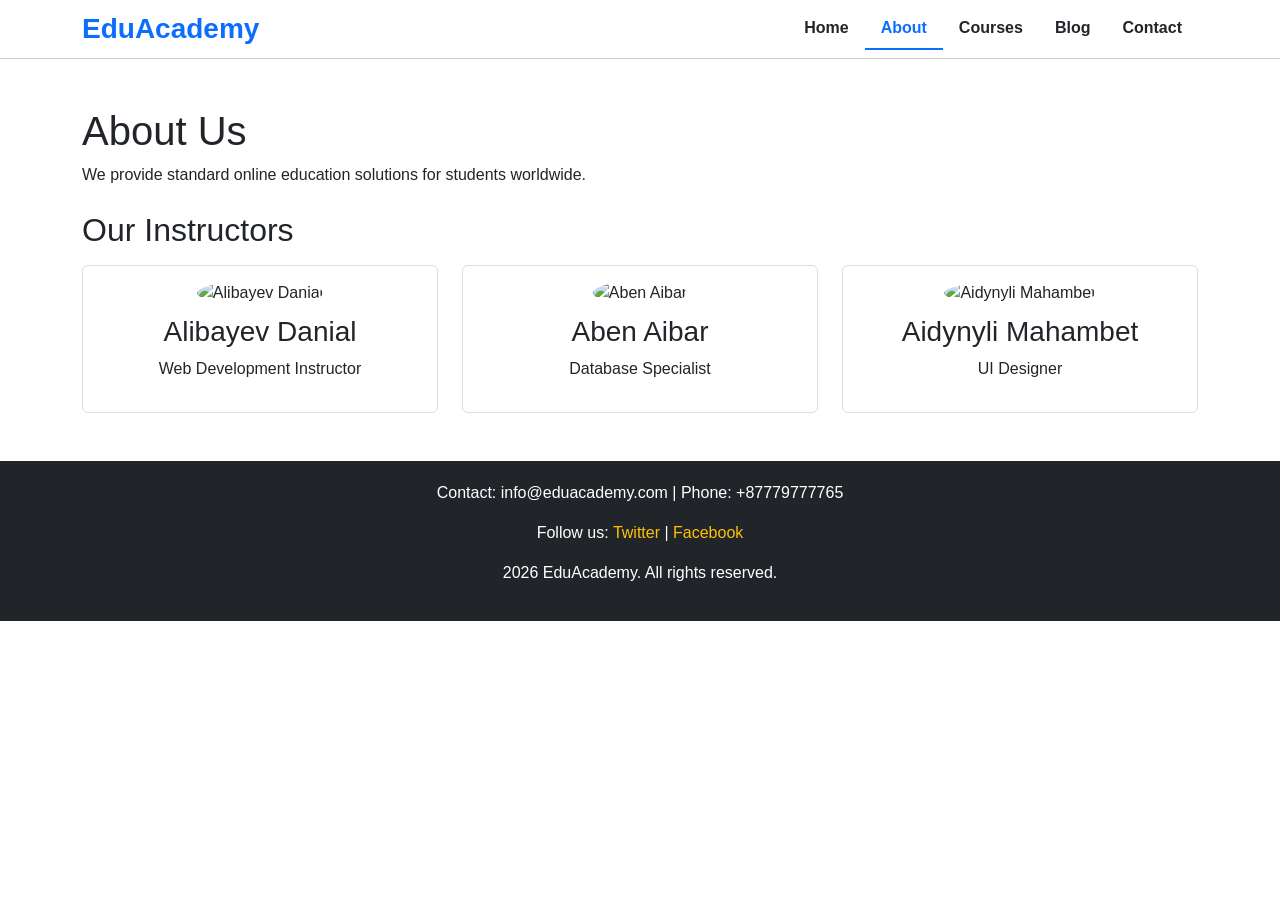
==== about.html @ 01a2085c "Initial commit" ====
<!DOCTYPE html>
<html lang="en">
<head>
    <meta charset="UTF-8">
    <meta name="viewport" content="width=device-width, initial-scale=1.0">
    <title>EduAcademy - About</title>
    <link href="https://cdn.jsdelivr.net/npm/bootstrap@5.3.0/dist/css/bootstrap.min.css" rel="stylesheet">
    <link rel="stylesheet" href="css/base.css">
    <link rel="stylesheet" href="css/about.css">
</head>
<body>

    <header class="py-2">
        <div class="container d-flex justify-content-between align-items-center">
            <a class="navbar-brand fs-3" href="index.html">EduAcademy</a>
            <nav>
                <ul class="nav">
                    <li class="nav-item"><a class="nav-link" href="index.html">Home</a></li>
                    <li class="nav-item"><a class="nav-link active" href="about.html">About</a></li>
                    <li class="nav-item"><a class="nav-link" href="courses.html">Courses</a></li>
                    <li class="nav-item"><a class="nav-link" href="blog.html">Blog</a></li>
                    <li class="nav-item"><a class="nav-link" href="contact.html">Contact</a></li>
                </ul>
            </nav>
        </div>
    </header>

    <main class="container my-5">
        <h1>About Us</h1>
        <p>We provide standard online education solutions for students worldwide.</p>

        <h2 class="mt-4 mb-3">Our Instructors</h2>
        <div class="row g-4">
            <div class="col-md-4">
                <div class="team-member">
                    <img src="instructor1.jpg" alt="Alibayev Danial" loading="lazy">
                    <h3>Alibayev Danial</h3>
                    <p>Web Development Instructor</p>
                </div>
            </div>
            <div class="col-md-4">
                <div class="team-member">
                    <img src="instructor2.jpg" alt="Aben Aibar" loading="lazy">
                    <h3>Aben Aibar</h3>
                    <p>Database Specialist</p>
                </div>
            </div>
            <div class="col-md-4">
                <div class="team-member">
                    <img src="instructor3.jpg" alt="Aidynyli Mahambet" loading="lazy">
                    <h3>Aidynyli Mahambet</h3>
                    <p>UI Designer</p>
                </div>
            </div>
        </div>
    </main>

    <footer class="text-center">
        <div class="container">
            <p>Contact: info@eduacademy.com | Phone: +87779777765</p>
            <p>Follow us: <a href="#">Twitter</a> | <a href="#">Facebook</a></p>
            <p>2026 EduAcademy. All rights reserved.</p>
        </div>
    </footer>

</body>
</html>
---- css/base.css ----
:root {
    --primary-color: #0d6efd;
    --secondary-color: #6c757d;
    --dark-color: #212529;
    --light-color: #f8f9fa;
    --border-radius: 6px;
}

body {
    font-family: Arial, sans-serif;
    font-size: 16px;
    color: var(--dark-color);
    margin: 0;
    padding: 0;
}

header {
    background-color: #ffffff;
    border-bottom: 1px solid #ccc;
    position: sticky;
    top: 0;
    z-index: 100;
}

.navbar-brand {
    font-weight: bold;
    color: var(--primary-color) !important;
}

.nav-link {
    color: var(--dark-color) !important;
    font-weight: bold;
}

.nav-link:hover, 
.nav-link:focus {
    color: var(--primary-color) !important;
    text-decoration: underline;
}

.nav-link.active {
    color: var(--primary-color) !important;
    border-bottom: 2px solid var(--primary-color);
}

footer {
    background-color: var(--dark-color);
    color: white;
    padding: 20px 0;
    margin-top: 40px;
}

footer a {
    color: #ffc107;
    text-decoration: none;
}

footer a:hover,
footer a:focus {
    text-decoration: underline;
}

.relative-box {
    position: relative;
}

.badge-fixed {
    position: absolute;
    top: 10px;
    right: 10px;
    background-color: #dc3545;
    color: white;
    padding: 2px 6px;
    font-size: 12px;
    border-radius: var(--border-radius);
}
---- css/about.css ----
.team-member {
    border: 1px solid #ddd;
    padding: 15px;
    border-radius: var(--border-radius);
    text-align: center;
}

.team-member img {
    width: 120px;
    height: 120px;
    border-radius: 50%;
    object-fit: cover;
    margin-bottom: 10px;
}
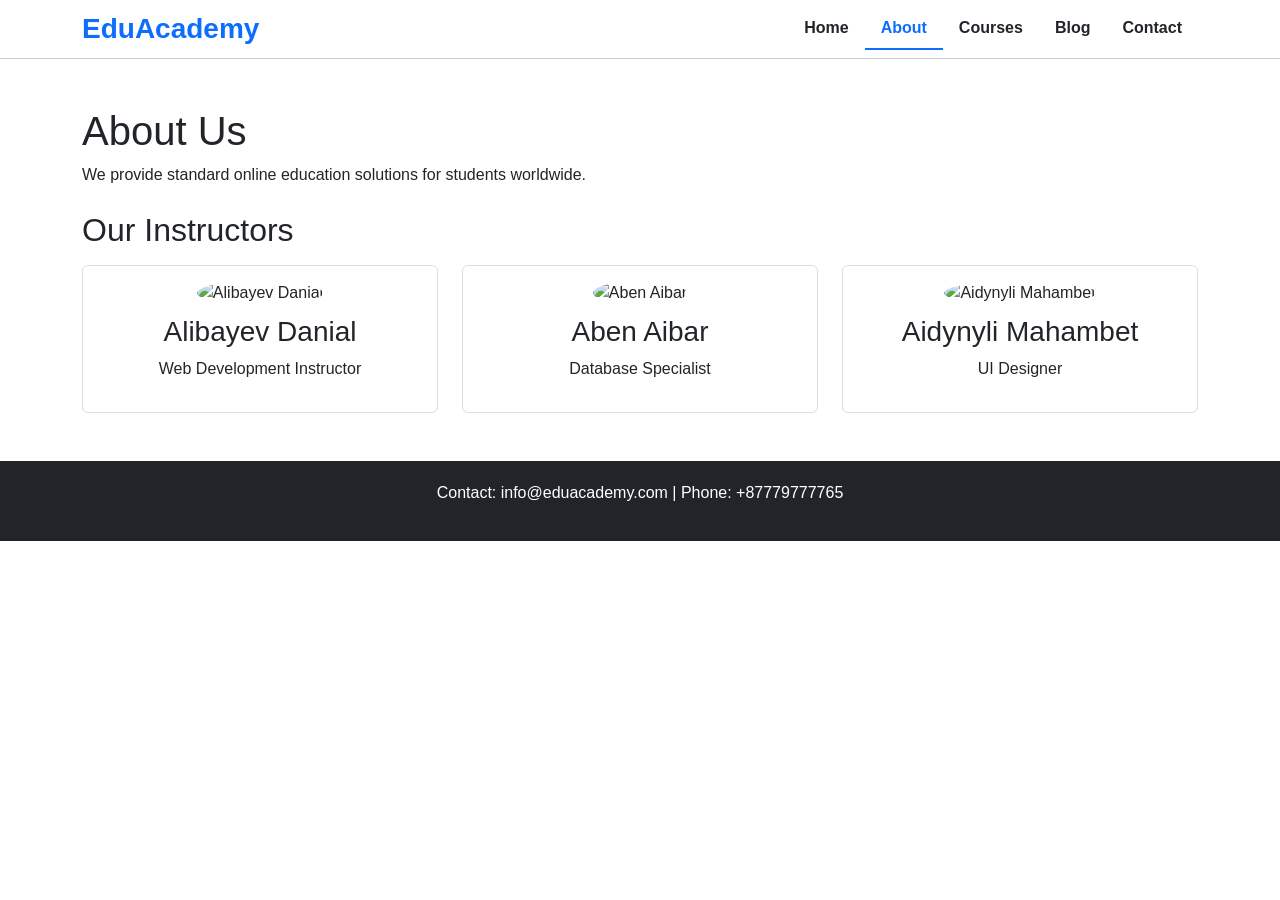
==== commit 84826c6d: "Update about.html" ====
--- a/about.html
+++ b/about.html
@@ -33,21 +33,21 @@
         <div class="row g-4">
             <div class="col-md-4">
                 <div class="team-member">
-                    <img src="instructor1.jpg" alt="Alibayev Danial" loading="lazy">
+                    <img src="instructor1.jpeg" alt="Alibayev Danial" loading="lazy">
                     <h3>Alibayev Danial</h3>
                     <p>Web Development Instructor</p>
                 </div>
             </div>
             <div class="col-md-4">
                 <div class="team-member">
-                    <img src="instructor2.jpg" alt="Aben Aibar" loading="lazy">
+                    <img src="instructor2.jpeg" alt="Aben Aibar" loading="lazy">
                     <h3>Aben Aibar</h3>
                     <p>Database Specialist</p>
                 </div>
             </div>
             <div class="col-md-4">
                 <div class="team-member">
-                    <img src="instructor3.jpg" alt="Aidynyli Mahambet" loading="lazy">
+                    <img src="instructor3.png" alt="Aidynyli Mahambet" loading="lazy">
                     <h3>Aidynyli Mahambet</h3>
                     <p>UI Designer</p>
                 </div>
@@ -58,10 +58,8 @@
     <footer class="text-center">
         <div class="container">
             <p>Contact: info@eduacademy.com | Phone: +87779777765</p>
-            <p>Follow us: <a href="#">Twitter</a> | <a href="#">Facebook</a></p>
-            <p>2026 EduAcademy. All rights reserved.</p>
         </div>
     </footer>
 
 </body>
-</html>+</html>
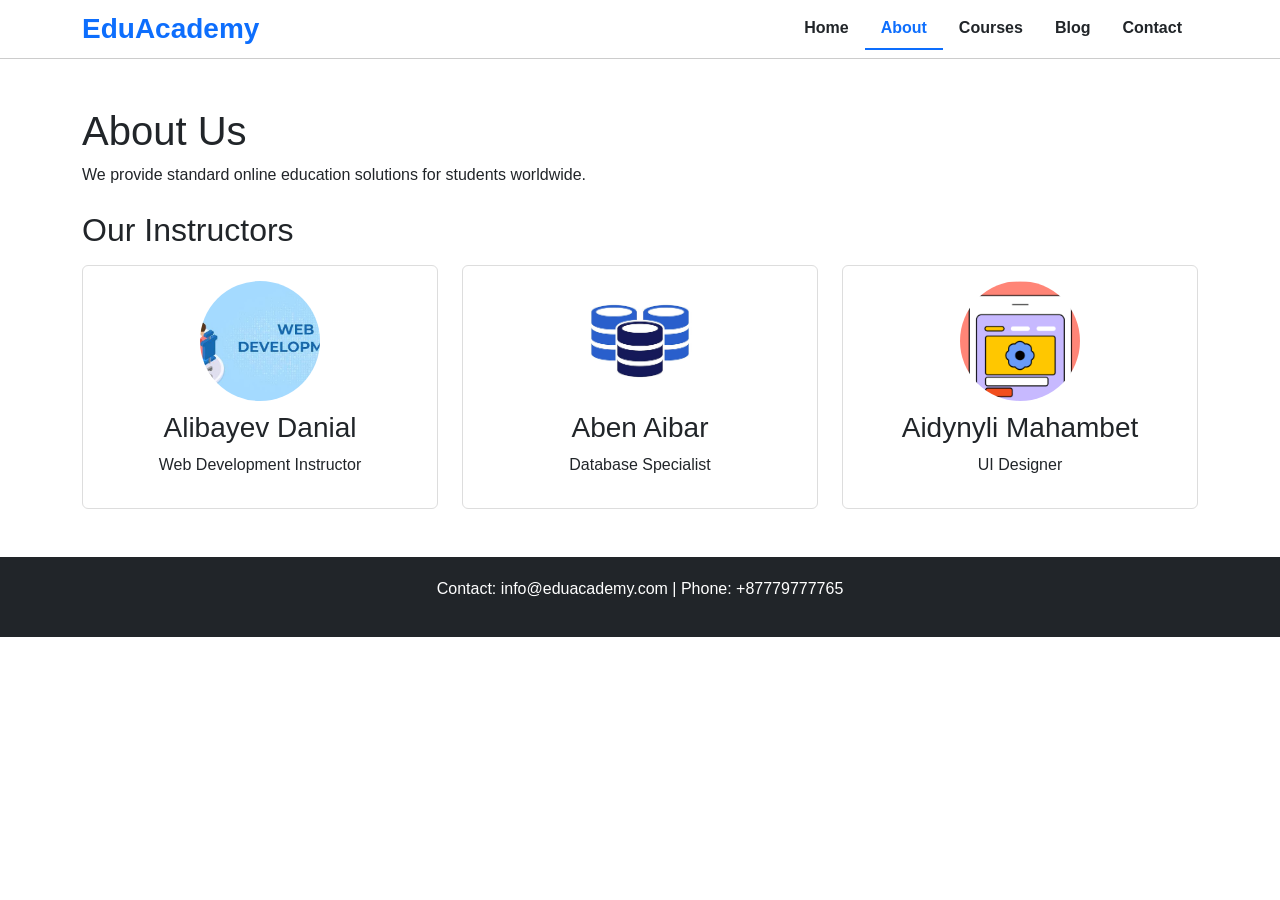
==== commit 65de0d39: "Update about.html" ====
--- a/about.html
+++ b/about.html
@@ -33,21 +33,21 @@
         <div class="row g-4">
             <div class="col-md-4">
                 <div class="team-member">
-                    <img src="instructor1.jpeg" alt="Alibayev Danial" loading="lazy">
+                    <img src="images/instructor1.jpeg" alt="Alibayev Danial" loading="lazy">
                     <h3>Alibayev Danial</h3>
                     <p>Web Development Instructor</p>
                 </div>
             </div>
             <div class="col-md-4">
                 <div class="team-member">
-                    <img src="instructor2.jpeg" alt="Aben Aibar" loading="lazy">
+                    <img src="images/instructor2.jpeg" alt="Aben Aibar" loading="lazy">
                     <h3>Aben Aibar</h3>
                     <p>Database Specialist</p>
                 </div>
             </div>
             <div class="col-md-4">
                 <div class="team-member">
-                    <img src="instructor3.png" alt="Aidynyli Mahambet" loading="lazy">
+                    <img src="images/instructor3.png" alt="Aidynyli Mahambet" loading="lazy">
                     <h3>Aidynyli Mahambet</h3>
                     <p>UI Designer</p>
                 </div>
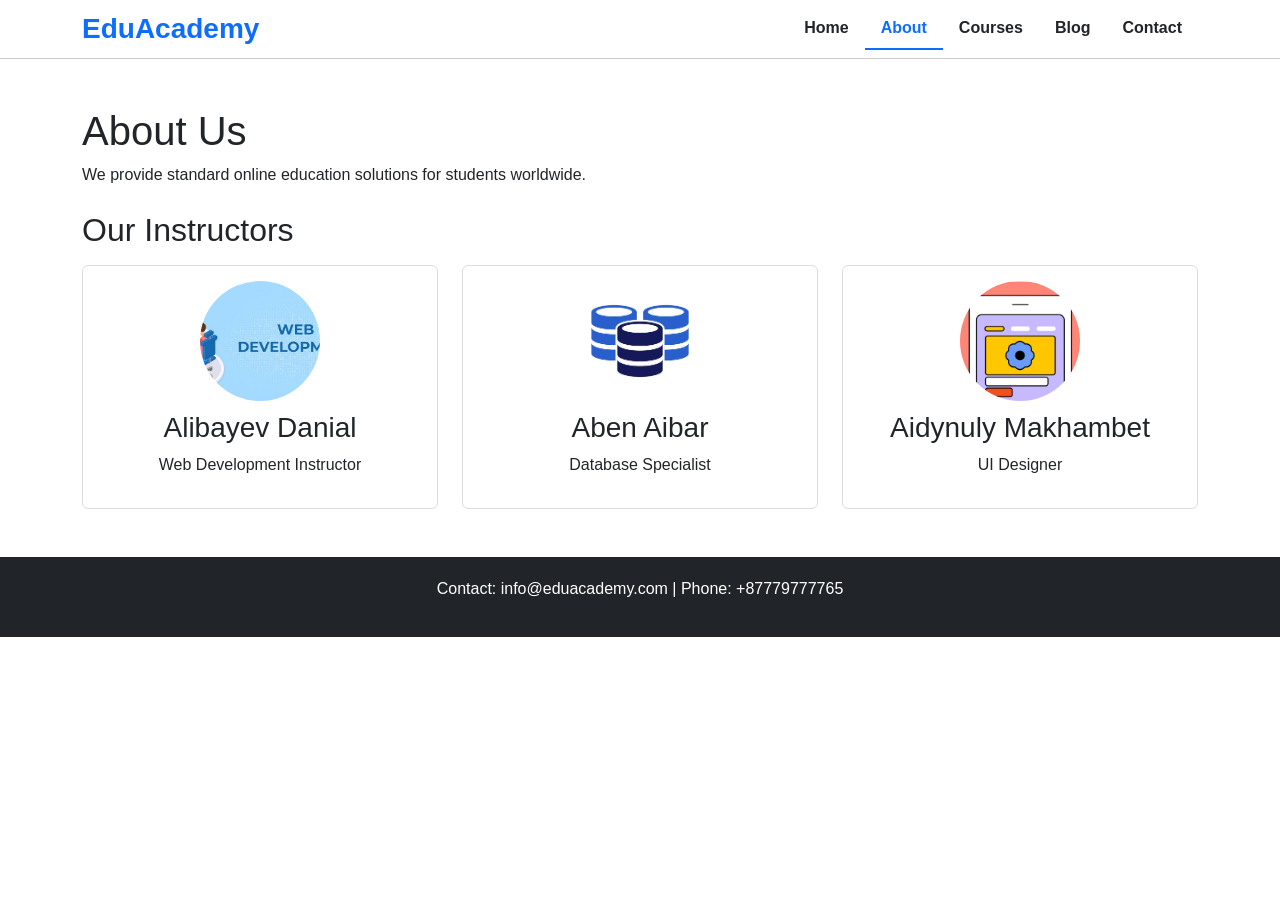
==== commit a30ef9cf: "Correct spelling of 'Aidynuly Makhambet'" ====
--- a/about.html
+++ b/about.html
@@ -47,8 +47,8 @@
             </div>
             <div class="col-md-4">
                 <div class="team-member">
-                    <img src="images/instructor3.png" alt="Aidynyli Mahambet" loading="lazy">
-                    <h3>Aidynyli Mahambet</h3>
+                    <img src="images/instructor3.png" alt="Aidynuly Makhambet" loading="lazy">
+                    <h3>Aidynuly Makhambet</h3>
                     <p>UI Designer</p>
                 </div>
             </div>
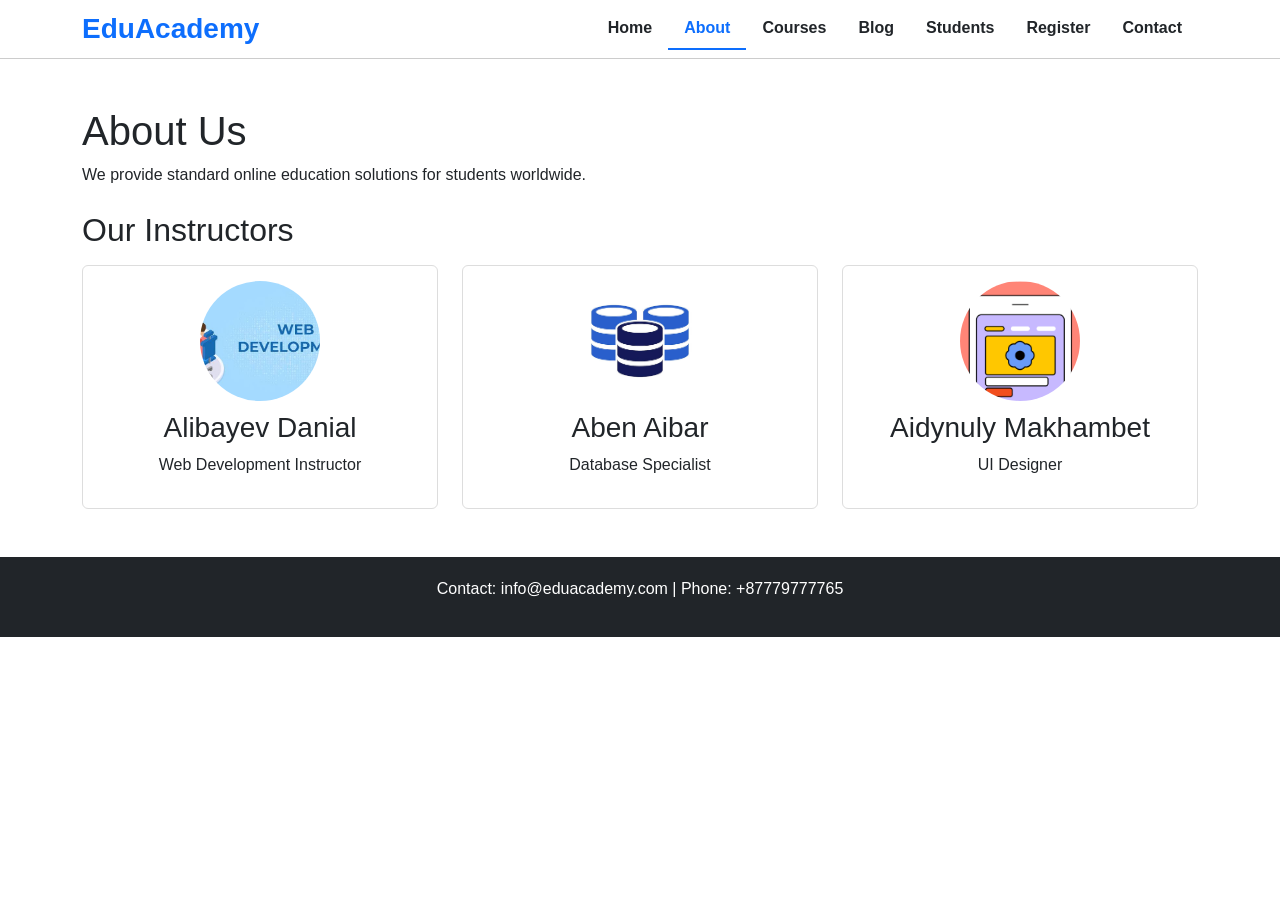
==== commit dfc29080: "Add Students and Register links to navigation" ====
--- a/about.html
+++ b/about.html
@@ -19,6 +19,8 @@
                     <li class="nav-item"><a class="nav-link active" href="about.html">About</a></li>
                     <li class="nav-item"><a class="nav-link" href="courses.html">Courses</a></li>
                     <li class="nav-item"><a class="nav-link" href="blog.html">Blog</a></li>
+                    <li class="nav-item"><a class="nav-link" href="students.html">Students</a></li>
+                    <li class="nav-item"><a class="nav-link" href="register.html">Register</a></li>
                     <li class="nav-item"><a class="nav-link" href="contact.html">Contact</a></li>
                 </ul>
             </nav>
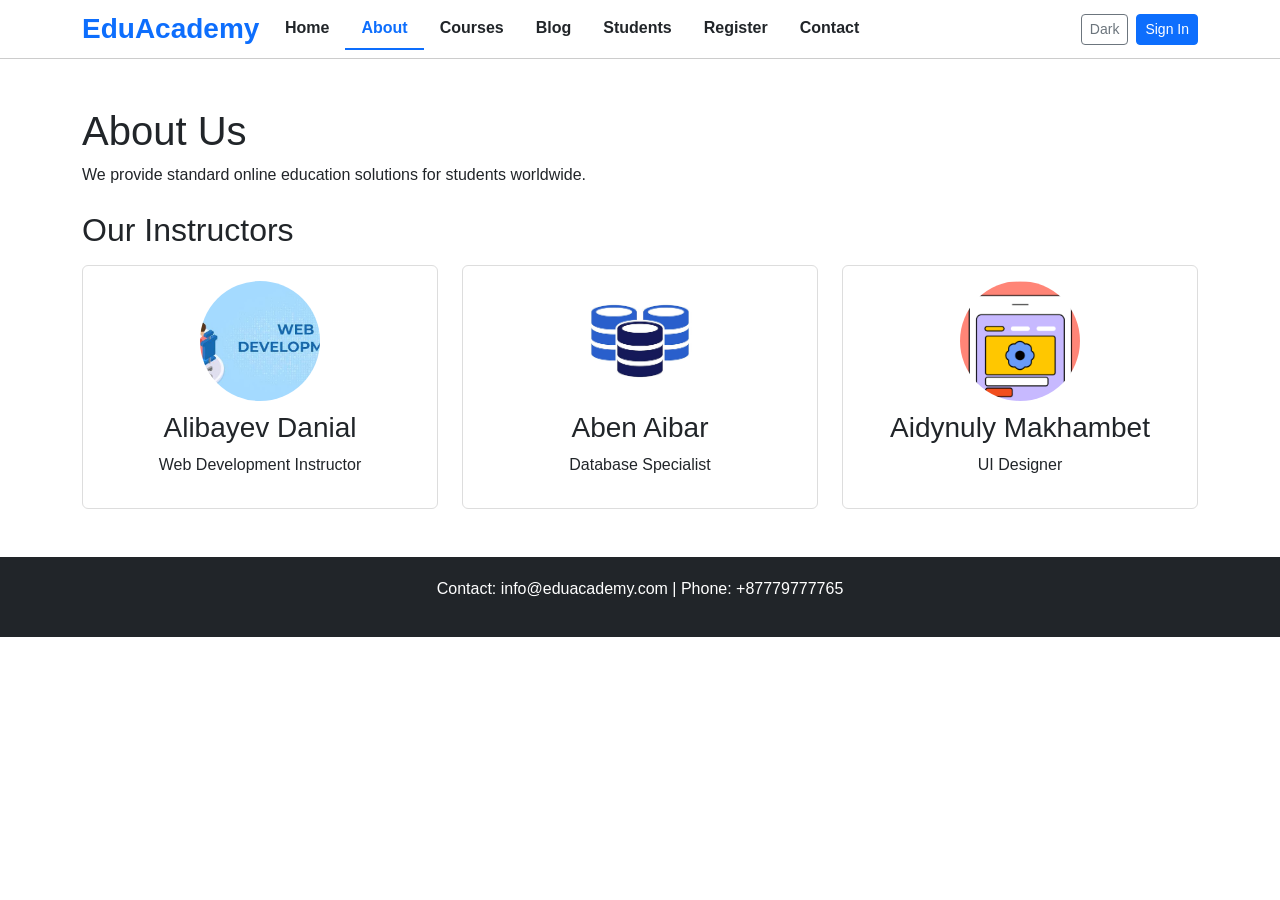
==== commit 59b3937e: "Update about.html" ====
--- a/about.html
+++ b/about.html
@@ -24,7 +24,18 @@
                     <li class="nav-item"><a class="nav-link" href="contact.html">Contact</a></li>
                 </ul>
             </nav>
+        
+<div class="eduacademy-toolbar d-flex flex-wrap align-items-center gap-2">
+    <button id="themeToggle" class="btn btn-outline-secondary btn-sm" type="button" aria-pressed="false" aria-label="Switch to dark theme"> Dark</button>
+    <div id="authNavArea" class="d-flex align-items-center gap-2">
+        <a href="register.html" id="loginBtnNav" class="btn btn-primary btn-sm">Sign In</a>
+        <div id="userProfileNav" class="d-none align-items-center gap-2">
+            <span id="navUsername" class="fw-semibold text-primary"></span>
+            <button id="logoutBtnNav" class="btn btn-outline-danger btn-sm" type="button">Sign Out</button>
         </div>
+    </div>
+</div>
+</div>
     </header>
 
     <main class="container my-5">
@@ -63,5 +74,8 @@
         </div>
     </footer>
 
+    <script src="js/site.js"></script>
+    <script src="js/auth-theme.js"></script>
 </body>
 </html>
+
--- a/css/base.css
+++ b/css/base.css
@@ -74,3 +74,58 @@
     font-size: 12px;
     border-radius: var(--border-radius);
 }
+
+header .container { flex-wrap: wrap; gap: 0.6rem; }
+header nav .nav { justify-content: center; flex-wrap: wrap; }
+.eduacademy-toolbar { margin-left: auto; }
+#navUsername { max-width: 140px; overflow: hidden; text-overflow: ellipsis; white-space: nowrap; }
+
+body.dark-theme {
+    --dark-color: #e9edf4;
+    --light-color: #222a35;
+    --secondary-color: #aebacf;
+    --bs-body-bg: #121820;
+    --bs-body-color: #e9edf4;
+    color-scheme: dark;
+}
+body.dark-theme { background: #121820; color: #e9edf4; }
+body.dark-theme header { background: #1b2634; border-color: #38465b; }
+body.dark-theme .nav-link { color: #e9edf4 !important; }
+body.dark-theme .nav-link:hover,
+body.dark-theme .nav-link.active { color: #8dbbff !important; }
+body.dark-theme .navbar-brand { color: #8dbbff !important; }
+body.dark-theme footer { background: #0e131b; color: #f3f6fb; }
+body.dark-theme .hero-section,
+body.dark-theme .bg-light,
+body.dark-theme .learning-library,
+body.dark-theme .relative-box { background: #1a2431 !important; border-color: #3c4b5d !important; color: #e9edf4 !important; }
+body.dark-theme .course-card,
+body.dark-theme .team-member,
+body.dark-theme .feature-box,
+body.dark-theme .blog-card,
+body.dark-theme .contact-form,
+body.dark-theme .register-card,
+body.dark-theme .student-form-card,
+body.dark-theme .student-table-wrap,
+body.dark-theme .learning-book-card {
+    background: #202c3b !important;
+    color: #e9edf4 !important;
+    border-color: #405168 !important;
+}
+body.dark-theme .course-card h2,
+body.dark-theme .learning-book-content h3 { color: #e9edf4 !important; }
+body.dark-theme .course-level { background: #253c55; color: #afceff; }
+body.dark-theme .form-control,
+body.dark-theme .form-select { background-color: #182331; color: #f1f5fb; border-color: #485b73; }
+body.dark-theme .form-control::placeholder { color: #b1bed0; }
+body.dark-theme .table { --bs-table-bg: #202c3b; --bs-table-color: #e9edf4; --bs-table-border-color: #4b5a6c; }
+body.dark-theme .table-striped { --bs-table-striped-bg: #29384a; --bs-table-striped-color: #f1f5fb; }
+body.dark-theme .table-hover { --bs-table-hover-bg: #34455b; --bs-table-hover-color: #fff; }
+body.dark-theme a:not(.btn):not(.nav-link):not(.navbar-brand) { color: #99c5ff; }
+body.dark-theme .text-muted { color: #b6c3d3 !important; }
+body.dark-theme .learning-book-cover-placeholder { background: #29394d; }
+body.dark-theme .faq-answer { border-color: #405168; }
+@media(max-width: 750px) {
+    header .container { justify-content: center !important; }
+    .eduacademy-toolbar { margin-left: 0; justify-content: center; }
+}
